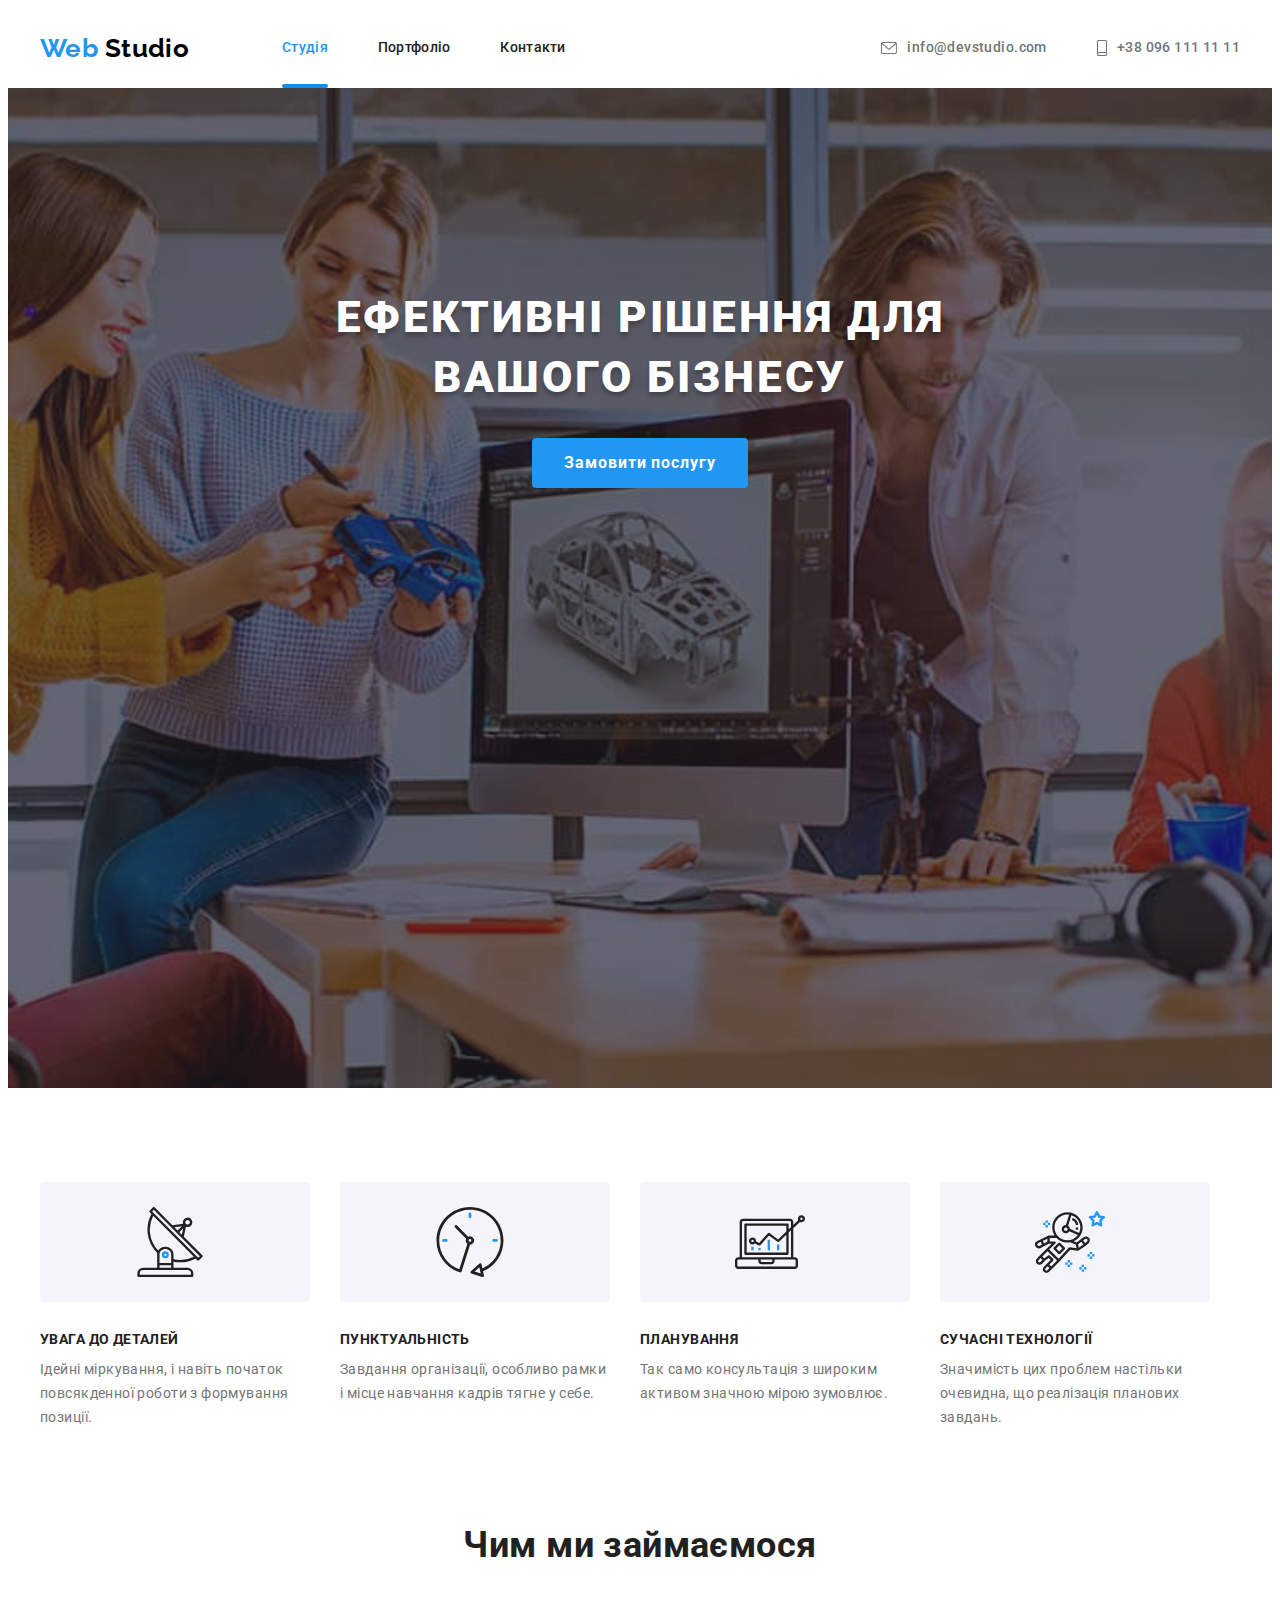
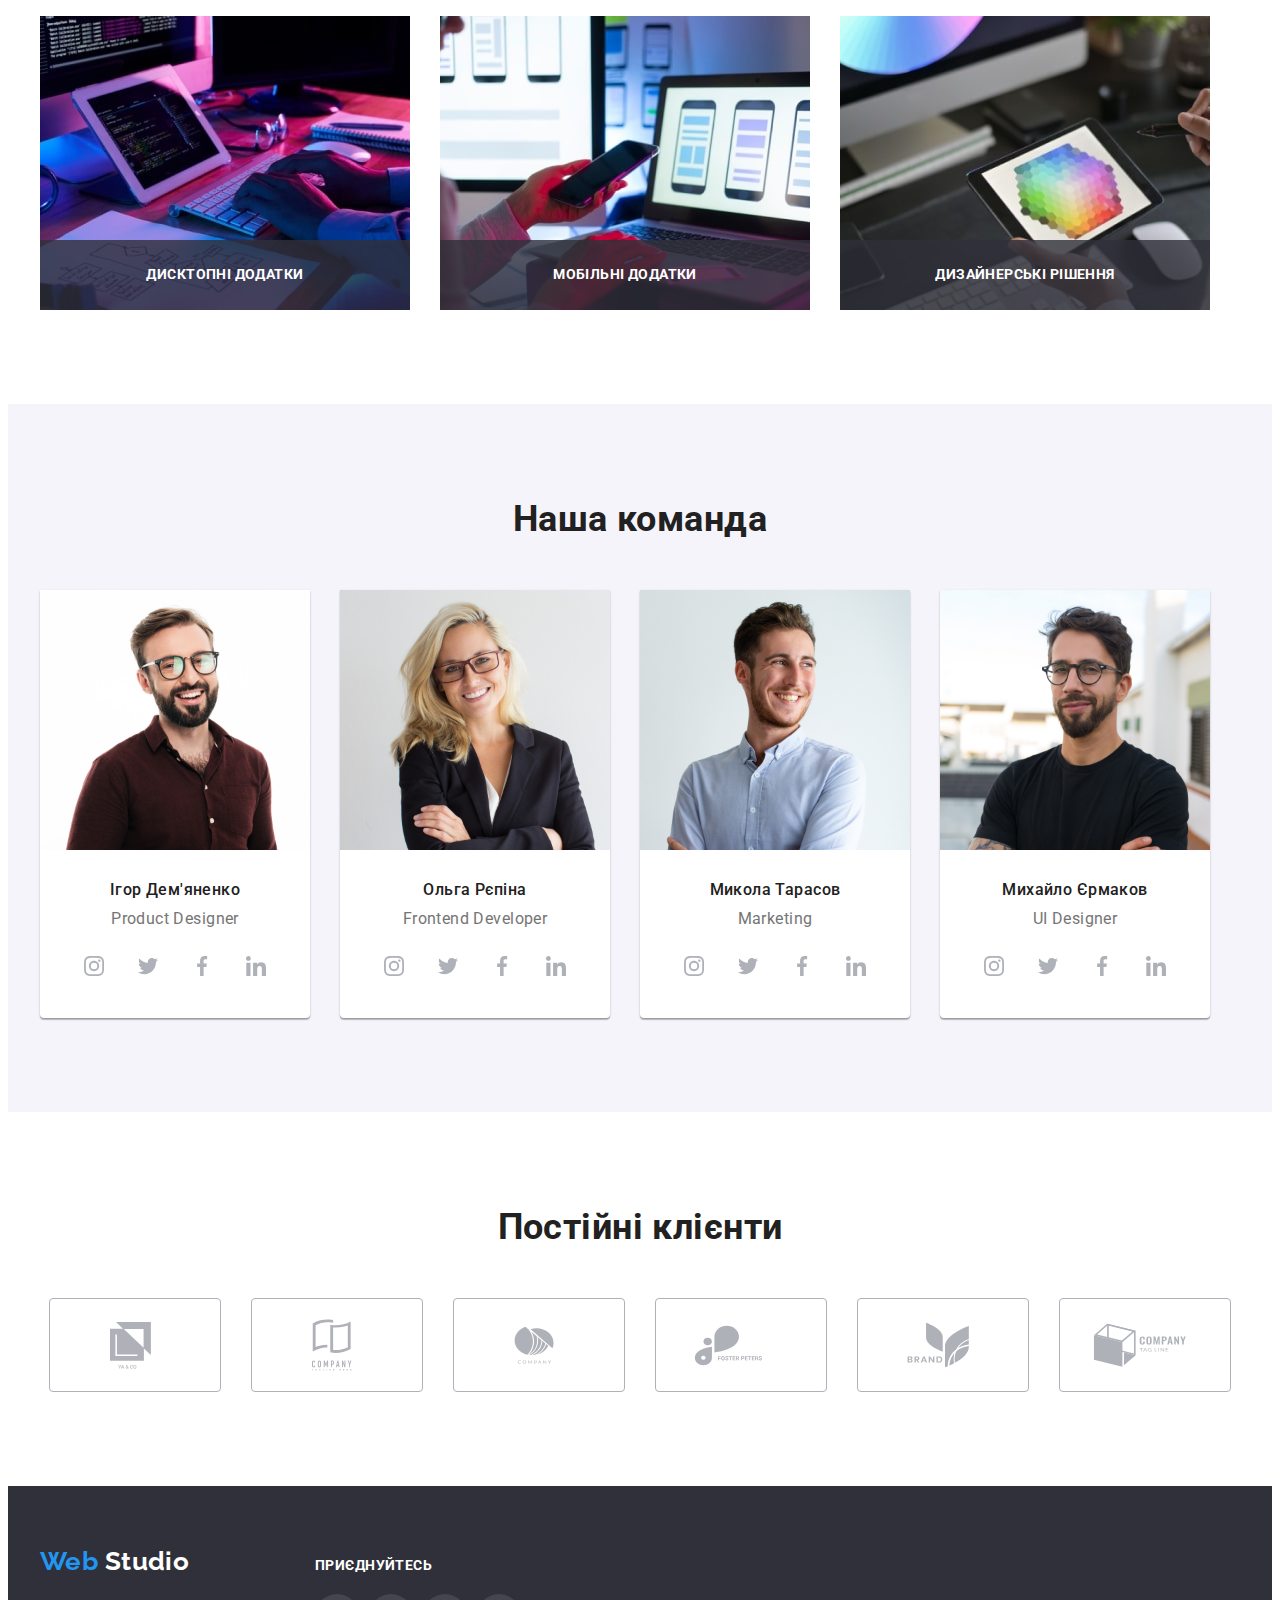
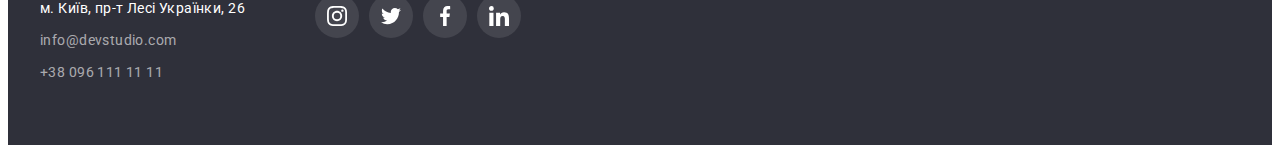
==== index.html @ b119718e "ДЗ №6 (перенос 5 работы)" ====
<!DOCTYPE html>
<html lang="en">
  <head>
    <meta charset="UTF-8" />
    <meta http-equiv="X-UA-Compatible" content="IE=edge" />
    <meta name="viewport" content="width=device-width, initial-scale=1.0" />
    <title>Document</title>
    <link rel="preconnect" href="https://fonts.googleapis.com" />
    <link rel="preconnect" href="https://fonts.gstatic.com" crossorigin />
    <link
      href="https://fonts.googleapis.com/css2?family=Raleway:wght@700&family=Roboto:wght@400;500;700;900&display=swap"
      rel="stylesheet"
    />
    <link
      rel="stylesheet"
      href="https://cdnjs.cloudflare.com/ajax/libs/modern-normalize/1.1.0/modern-normalize.min.css"
      integrity="sha512-wpPYUAdjBVSE4KJnH1VR1HeZfpl1ub8YT/NKx4PuQ5NmX2tKuGu6U/JRp5y+Y8XG2tV+wKQpNHVUX03MfMFn9Q=="
      crossorigin="anonymous"
      referrerpolicy="no-referrer"
    />
    <link rel="stylesheet" href="./css/styles.css" />
  </head>
  <body>
    <header>
      <!--Nav menu-->
      <div class="conteiner-head head-flex">
        <nav class="nav-flex">
          <a class="logo" href="./index.html">
            Web
            <span class="logo-studio">Studio</span>
          </a>

          <ul class="nav">
            <li class="item">
              <a class="nav-link studio current" href="./index.html">Студія</a>
            </li>
            <li class="item">
              <a class="nav-link portfolio" href="./portfolio.html">Портфоліо</a>
            </li>
            <li class="item">
              <a class="nav-link contacts" href="">Контакти</a>
            </li>
          </ul>
        </nav>

        <!--Contacts-->
        <ul class="contacts">
          <li class="item">
            <a class="mail svg-contacts" href="mailto:info@devstudio.com">
              <svg class="svg-icons" width="16px" height="12px">
                <use href="./images/sprite.svg#icon-envelope"></use>
              </svg>
              info@devstudio.com
            </a>
          </li>
          <li class="item">
            <a class="tel svg-contacts" href="tel:+380961111111">
              <svg class="svg-icons" width="10px" height="16px">
                <use href="./images/sprite.svg#icon-smartphone"></use>
              </svg>
              +38 096 111 11 11
            </a>
          </li>
        </ul>
      </div>
    </header>
    <!--Banner-->
    <main>
      <section class="hero">
        <div class="conteiner">
          <h1 class="heero-title">Ефективні рішення для вашого бізнесу</h1>
          <button class="button" data-modal-open type="button">Замовити послугу</button>
        </div>
      </section>

      <!--What makes us special?-->

      <section class="special section">
        <div class="conteiner">
          <h2 class="visually-hidden">Наші особливості</h2>
          <ul class="special-list">
            <li class="special-item item">
              <div class="svg-conteiner">
                <svg class="svg-icons" width="70px" height="70px">
                  <use href="./images/sprite.svg#icon-antenna"></use>
                </svg>
              </div>
              <h3 class="special-title">Увага до деталей</h3>
              <p class="special-content">
                Ідейні міркування, і навіть початок повсякденної роботи з формування позиції.
              </p>
            </li>
            <li class="special-item item">
              <div class="svg-conteiner">
                <svg class="svg-icons" width="70px" height="70px">
                  <use href="./images/sprite.svg#icon-clock"></use>
                </svg>
              </div>
              <h3 class="special-title">Пунктуальність</h3>
              <p class="special-content">
                Завдання організації, особливо рамки і місце навчання кадрів тягне у себе.
              </p>
            </li>
            <li class="special-item item">
              <div class="svg-conteiner">
                <svg class="svg-icons" width="70px" height="70px">
                  <use href="./images/sprite.svg#icon-diagram"></use>
                </svg>
              </div>
              <h3 class="special-title">Планування</h3>
              <p class="special-content">
                Так само консультація з широким активом значною мірою зумовлює.
              </p>
            </li>
            <li class="special-item item">
              <div class="svg-conteiner">
                <svg class="svg-icons" width="70px" height="70px">
                  <use href="./images/sprite.svg#icon-astronaut"></use>
                </svg>
              </div>
              <h3 class="special-title">Сучасні технології</h3>
              <p class="special-content">
                Значимість цих проблем настільки очевидна, що реалізація планових завдань.
              </p>
            </li>
          </ul>
        </div>
      </section>

      <!-- /*Блок Чем мы занимаемся */ -->

      <section class="proffesional section">
        <div class="conteiner">
          <h2 class="title busines">Чим ми займаємося</h2>
          <ul class="photo">
            <li class="img">
              <div class="proff-cont">
                <img src="./images/box_1.jpg" alt="Фото програмування" width="370" />

                <p class="proff-discr">Дисктопні додатки</p>
              </div>
            </li>

            <li class="img">
              <div class="proff-cont">
                <img src="./images/box_2.jpg" alt="Фото адаптування" width="370" />

                <p class="proff-discr">Мобільні додатки</p>
              </div>
            </li>

            <li class="img">
              <div class="proff-cont">
                <img src="./images/box_3.jpg" alt="Фото програмування" width="370" />

                <p class="proff-discr">Дизайнерські рішення</p>
              </div>
            </li>
          </ul>
        </div>
      </section>

      <!--Our team-->

      <section class="team section">
        <div class="conteiner">
          <h2 class="title">Наша команда</h2>

          <ul class="team-list">
            <li class="team-item">
              <img
                class="team-images"
                src="./images/proddesigner.jpg"
                alt="Photo_Product_Designer"
                width="270"
              />
              <div class="div-team">
                <h3 class="team-name">Ігор Дем'яненко</h3>
                <p class="team-post">Product Designer</p>
                <ul class="social-link">
                  <li class="social-link-cont">
                    <a
                      href="https://www.instagram.com/"
                      aria-label="Instagram"
                      class="href-social-link"
                    >
                      <svg class="soc-icons" width="20px" height="20px">
                        <use href="./images/sprite.svg#icon-instagram"></use>
                      </svg>
                    </a>
                  </li>
                  <li class="social-link-cont">
                    <a
                      href="https://www.twitter.com/"
                      aria-label="Twitter"
                      class="href-social-link"
                    >
                      <svg class="soc-icons" width="20px" height="20px">
                        <use href="./images/sprite.svg#icon-twitter"></use>
                      </svg>
                    </a>
                  </li>
                  <li class="social-link-cont">
                    <a
                      href="https://www.facebook.com/"
                      aria-label="Facebook"
                      class="href-social-link"
                    >
                      <svg class="soc-icons" width="20px" height="20px">
                        <use href="./images/sprite.svg#icon-facebook"></use>
                      </svg>
                    </a>
                  </li>
                  <li class="social-link-cont">
                    <a
                      href="https://www.linkedin.com/"
                      aria-label="linkedin"
                      class="href-social-link"
                    >
                      <svg class="soc-icons" width="20px" height="20px">
                        <use href="./images/sprite.svg#icon-linkedin"></use>
                      </svg>
                    </a>
                  </li>
                </ul>
              </div>
            </li>

            <li class="team-item">
              <img
                class="team-images"
                src="./images/frontenddeveloper.jpg"
                alt="Photo_Frontend Developer"
                width="270"
              />
              <div class="div-team">
                <h3 class="team-name">Ольга Рєпіна</h3>
                <p class="team-post">Frontend Developer</p>
                <ul class="social-link">
                  <li class="social-link-cont">
                    <a
                      href="https://www.instagram.com/"
                      aria-label="Instagram"
                      class="href-social-link"
                    >
                      <svg class="soc-icons" width="20px" height="20px">
                        <use href="./images/sprite.svg#icon-instagram"></use>
                      </svg>
                    </a>
                  </li>
                  <li class="social-link-cont">
                    <a
                      href="https://www.twitter.com/"
                      aria-label="Twitter"
                      class="href-social-link"
                    >
                      <svg class="soc-icons" width="20px" height="20px">
                        <use href="./images/sprite.svg#icon-twitter"></use>
                      </svg>
                    </a>
                  </li>
                  <li class="social-link-cont">
                    <a
                      href="https://www.facebook.com/"
                      aria-label="Facebook"
                      class="href-social-link"
                    >
                      <svg class="soc-icons" width="20px" height="20px">
                        <use href="./images/sprite.svg#icon-facebook"></use>
                      </svg>
                    </a>
                  </li>
                  <li class="social-link-cont">
                    <a
                      href="https://www.linkedin.com/"
                      aria-label="linkedin"
                      class="href-social-link"
                    >
                      <svg class="soc-icons" width="20px" height="20px">
                        <use href="./images/sprite.svg#icon-linkedin"></use>
                      </svg>
                    </a>
                  </li>
                </ul>
              </div>
            </li>

            <li class="team-item">
              <img
                class="team-images"
                src="./images/marketing.jpg"
                alt="Photo_Marketing"
                width="270"
              />
              <div class="div-team">
                <h3 class="team-name">Микола Тарасов</h3>
                <p class="team-post">Marketing</p>
                <ul class="social-link">
                  <li class="social-link-cont">
                    <a
                      href="https://www.instagram.com/"
                      aria-label="Instagram"
                      class="href-social-link"
                    >
                      <svg class="soc-icons" width="20px" height="20px">
                        <use href="./images/sprite.svg#icon-instagram"></use>
                      </svg>
                    </a>
                  </li>
                  <li class="social-link-cont">
                    <a
                      href="https://www.twitter.com/"
                      aria-label="Twitter"
                      class="href-social-link"
                    >
                      <svg class="soc-icons" width="20px" height="20px">
                        <use href="./images/sprite.svg#icon-twitter"></use>
                      </svg>
                    </a>
                  </li>
                  <li class="social-link-cont">
                    <a
                      href="https://www.facebook.com/"
                      aria-label="Facebook"
                      class="href-social-link"
                    >
                      <svg class="soc-icons" width="20px" height="20px">
                        <use href="./images/sprite.svg#icon-facebook"></use>
                      </svg>
                    </a>
                  </li>
                  <li class="social-link-cont">
                    <a
                      href="https://www.linkedin.com/"
                      aria-label="linkedin"
                      class="href-social-link"
                    >
                      <svg class="soc-icons" width="20px" height="20px">
                        <use href="./images/sprite.svg#icon-linkedin"></use>
                      </svg>
                    </a>
                  </li>
                </ul>
              </div>
            </li>

            <li class="team-item">
              <img
                class="team-images"
                src="./images/uidesigner.jpg"
                alt="Photo_UI_Designer"
                width="270"
              />
              <div class="div-team">
                <h3 class="team-name">Михайло Єрмаков</h3>
                <p class="team-post">UI Designer</p>
                <ul class="social-link">
                  <li class="social-link-cont">
                    <a
                      href="https://www.instagram.com/"
                      aria-label="Instagram"
                      class="href-social-link"
                    >
                      <svg class="soc-icons" width="20px" height="20px">
                        <use href="./images/sprite.svg#icon-instagram"></use>
                      </svg>
                    </a>
                  </li>
                  <li class="social-link-cont">
                    <a
                      href="https://www.twitter.com/"
                      aria-label="Twitter"
                      class="href-social-link"
                    >
                      <svg class="soc-icons" width="20px" height="20px">
                        <use href="./images/sprite.svg#icon-twitter"></use>
                      </svg>
                    </a>
                  </li>
                  <li class="social-link-cont">
                    <a
                      href="https://www.facebook.com/"
                      aria-label="Facebook"
                      class="href-social-link"
                    >
                      <svg class="soc-icons" width="20px" height="20px">
                        <use href="./images/sprite.svg#icon-facebook"></use>
                      </svg>
                    </a>
                  </li>
                  <li class="social-link-cont">
                    <a
                      href="https://www.linkedin.com/"
                      aria-label="linkedin"
                      class="href-social-link"
                    >
                      <svg class="soc-icons" width="20px" height="20px">
                        <use href="./images/sprite.svg#icon-linkedin"></use>
                      </svg>
                    </a>
                  </li>
                </ul>
              </div>
            </li>
          </ul>
        </div>
      </section>

      <!-- Regular customers -->

      <section class="regular-section section">
        <div class="conteiner">
          <h2 class="title">Постійні клієнти</h2>
          <ul class="regular-cust-flex">
            <li class="regular-cust">
              <a href="" class="regular-link">
                <svg class="svg-icons" width="41px" height="47px">
                  <use href="./images/sprite.svg#icon-Union"></use>
                </svg>
              </a>
            </li>
            <li class="regular-cust">
              <a href="" class="regular-link">
                <svg class="svg-icons" width="40px" height="52px">
                  <use href="./images/sprite.svg#icon-group_0"></use>
                </svg>
              </a>
            </li>
            <li class="regular-cust">
              <a href="" class="regular-link">
                <svg class="svg-icons" width="40px" height="52px">
                  <use href="./images/sprite.svg#icon-group_1"></use>
                </svg>
              </a>
            </li>
            <li class="regular-cust">
              <a href="" class="regular-link">
                <svg class="svg-icons" width="85px" height="41px">
                  <use href="./images/sprite.svg#icon-group_2"></use>
                </svg>
              </a>
            </li>
            <li class="regular-cust">
              <a href="" class="regular-link">
                <svg class="svg-icons" width="63px" height="46px">
                  <use href="./images/sprite.svg#icon-group_3"></use>
                </svg>
              </a>
            </li>
            <li class="regular-cust">
              <a href="" class="regular-link">
                <svg class="svg-icons" width="94px" height="44px">
                  <use href="./images/sprite.svg#icon-group_4"></use>
                </svg>
              </a>
            </li>
          </ul>
        </div>
      </section>
    </main>
    <!--Footer-->
    <footer class="footer">
      <div class="conteiner conteiner-adres">
        <div class="adress-left">
          <a class="logo" href="./index.html">
            Web
            <span class="logo-studio-collor">Studio</span>
          </a>
          <address class="adres conteiner-footer-flex">
            <ul class="address-list">
              <li class="address-item">
                <a
                  class="address-position"
                  href="https://goo.gl/maps/iZfFcjyfjf4LChwR7"
                  target="_blank"
                  rel="noopener noreferrer"
                >
                  <span class="address">м. Київ, пр-т Лесі Українки, 26</span></a
                >
              </li>
              <li class="item">
                <a class="contacts-foot" href="mailto:info@devstudio.com">info@devstudio.com</a>
              </li>
              <li class="item">
                <a class="contacts-foot" href="tel:+380961111111">+38 096 111 11 11</a>
              </li>
            </ul>
          </address>
        </div>
        <!-- Средняя часть футера с линками на соц сети -->
        <div class="center-footer">
          <p class="title-footer">Приєднуйтесь</p>
          <ul class="footer-link">
            <li class="social-link-cont-foot">
              <a href="https://www.instagram.com/" aria-label="Instagram" class="href-footer-link">
                <svg class="soc-icons" width="20px" height="20px">
                  <use href="./images/sprite.svg#icon-instagram"></use>
                </svg>
              </a>
            </li>
            <li class="social-link-cont-foot">
              <a href="https://www.twitter.com/" aria-label="Twitter" class="href-footer-link">
                <svg class="soc-icons" width="20px" height="20px">
                  <use href="./images/sprite.svg#icon-twitter"></use>
                </svg>
              </a>
            </li>
            <li class="social-link-cont-foot">
              <a href="https://www.facebook.com/" aria-label="Facebook" class="href-footer-link">
                <svg class="soc-icons" width="20px" height="20px">
                  <use href="./images/sprite.svg#icon-facebook"></use>
                </svg>
              </a>
            </li>
            <li class="social-link-cont-foot">
              <a href="https://www.linkedin.com/" aria-label="linkedin" class="href-footer-link">
                <svg class="soc-icons" width="20px" height="20px">
                  <use href="./images/sprite.svg#icon-linkedin"></use>
                </svg>
              </a>
            </li>
          </ul>
        </div>
      </div>
    </footer>
    <!-- Модальное окно -->
    <div class="backdrop is-hidden" data-modal>
      <div class="modal">
        <p>
          Lorem ipsum dolor sit amet consectetur adipisicing elit. Quam soluta, nemo voluptatibus,
          sed ab expedita corrupti consequatur commodi quo cupiditate sint ratione perspiciatis qui
          facere ipsum optio ipsa repellendus animi.
        </p>
        <button class="modal-button" data-modal-close type="button">
          <img src="./images/close1.svg" alt="Закрити" />
        </button>
      </div>
    </div>
    <script src="./js/modal.js"></script>
  </body>
</html>
<!--Readi quest-->
---- css/styles.css ----
:root {
  --brand-color-left: #2196F3;
  --brand-color-right: #000000;
  --brand-color-fut: #FFFFFF;
  --hover-color: #2196F3;
  --nav-color: #212121;
  --contacts-color: #757575;
  --hero-bg-color: #2F303A;
  --light-collor: #FFFFFF;
  --button-color: #2196F3;
  --button-hover-color: #188CE8;
  --spec-content-color: #757575;
  --team-content-color: #F5F4FA; 
  --footer-color: #2F303A;
  --cont-foot-color: #ffffff99;
  --button-filters-color: #F5F4FA;
  --portfolio-content-color: #757575;
  --soft-color: #212121;
  --border-color-top: #ECECEC;
  --icons-color: #AFB1B8;
  --hover-overley: rgba(33, 150, 243, 0.9);
  --cubic-bezier: cubic-bezier(0.4, 0, 0.2, 1);
}

/* Базовые стили */
body {
  font-family: 'Roboto';
  font-size: 14px;
  color: var(--soft-color);
  letter-spacing: 0.03em;
  background-color: var(--light-collor);
  
}

h1, h2, h3, p, ul {
  margin: 0;
  padding: 0;
}
li {
  list-style-type: none;
}

img {
  display: block;
  max-width: 100%;
  height: auto;
}

a {
  text-decoration: none;
}

.conteiner {
  margin: 0 auto;
  width: 1200px;
  padding-left: 15px;
  padding-right: 15px;
}

/* Оформление */

.section {
  padding-top: 94px;
  padding-bottom: 94px;
}
/* Оформлення логотипу */
.logo {
text-decoration: none;
font-family: 'Raleway';
  font-weight: 700;
  font-size: 26px;
  line-height: 1.19;
  color: var(--brand-color-left);
}
/* Друга частина лого */
.logo-studio {
  text-decoration: none;
font-family: 'Raleway';
  font-weight: 700;
  font-size: 26px;
  line-height: 1.19;
  color: var(--brand-color-right);
}
/* Частина лого у футері (біла)*/
.logo-studio-collor {
font-family: 'Raleway';
  font-weight: 700;
  font-size: 26px;
  line-height: 1.19;
  color: var(--brand-color-fut);
}

/* Навігація сайту */
.nav-link {
  display: block;
  padding-top: 32px;
  padding-bottom: 32px;
  text-decoration: none;
  list-style: none;
    font-weight: 500;
    line-height: 1.14;
    letter-spacing: 0.02em;
    color: var(--nav-color);
    transition-property: color;
      transition-duration: 250ms;
      transition-timing-function: var(--cubic-bezier);

}

/* Подведение линии под навигацией */
.nav .studio.current::after,
.nav .portfolio.current::after
 {
  content: "";
  position: absolute;
  bottom: 0;
  left: 0;
  width: 100%;
  height: 4px;
  border-radius: 2px;
  background-color: var(--button-hover-color);
}

/* Оформление шапки */
.head-flex {
  display: flex;
  align-items: center;
  height: 80px;

}
.nav .item {
  margin-right: 50px;
}

.nav .item:last-child {
  margin-right: 0;

}

.nav-flex {
  display: flex;
  align-items: center;
}
.nav {
  display: flex;
  margin-left: 93px;
}
.nav-link:hover, 
.nav-link:focus {
  color: var(--hover-color);
}

.nav .studio.current,
.nav .portfolio.current {
  position: relative;
  color: var(--hover-color);
}


.conteiner-bottom.portf {
  margin-bottom: 94px;
}

.conteiner-head {
  margin-left: auto;
  margin-right: auto;
  width: 1200px;
  padding-left: 15px;
  padding-right: 15px;
}





/* Контакти сайту */
.contacts a {
  display: flex;
  align-items: center;
    font-weight: 500;
    line-height: 1.14;
    text-decoration: none;
    color: var(--contacts-color);
    transition-property: color;
      transition-duration: 250ms;
      transition-timing-function: var(--cubic-bezier);


}

.contacts a:hover,
.contacts a:focus {
color: var(--hover-color);
}


.contacts {
  display:flex;
  margin-left: auto;
  align-items: center;

  
}

.contacts .item {
  margin-right: 50px;
}

.contacts .item:last-child {
  margin-right: 0;
}


.svg-icons{
    margin-right: 10px;
    fill: currentColor;
}


.svg-contacts-conteiner {
  display: block;
  
}
/* Стилі на основний заголовок  */

.hero {
  max-width: 1600px;
  height: 600px;
  margin-left: auto;
  margin-right: auto;
  text-align: center;
  padding: 200px 0;
  background-image: linear-gradient( to right, rgba(47, 48, 58, 0.4), rgba(47, 48, 58, 0.4) ), url(../images/bg_mode.jpg);
  background-color: var(--hero-bg-color);
  background-repeat: no-repeat;
  background-position: center;
  background-size: cover;
}

.heero-title {
  font-weight: 900;
    font-size: 44px;
    line-height: 1.36;
    width: 696px;
    margin: 0 auto;
    margin-bottom: 30px;
    letter-spacing: 0.06em;
    text-transform: uppercase;
    color: var(--light-collor);
    text-shadow: 0px 4px 4px rgba(0, 0, 0, 0.25);
  
}
/* Стилі на кнопку під основним банером */
.button {
    font-family: inherit;
    font-weight: 700;
    font-size: 16px;
    line-height: 1.88;
    align-items: center;
    text-align: center;
    letter-spacing: 0.06em;
    border-radius: 4px;
    padding: 10px 32px;
    min-width: 216px;
    border: none;
    background: var(--button-color);
      color: var(--light-collor);
      transition-property: color;
        transition-duration: 250ms;
        transition-timing-function: var(--cubic-bezier);
}

.button:hover,
.button:focus {
  background: var(--button-hover-color);
    box-shadow: 0px 4px 4px rgba(0, 0, 0, 0.15);
}

.button,
.button-filters {
  cursor: pointer;
}
/* Скриваємо заголовок h2 та h1 у портфоліо */
.visually-hidden {
  position: absolute;
  white-space: nowrap;
  width: 1px;
  height: 1px;
  overflow: hidden;
  border: 0;
  padding: 0;
  clip: rect(0 0 0 0);
  clip-path: inset(50%);
  margin: -1px;
}


/* Блок Наши особенности  */

.svg-conteiner {
  width: 270px;
  height: 120px;
  background-color: var(--team-content-color);
  display: flex;
  justify-content: center;
  align-items: center;
  margin-bottom: 30px;
  border-radius: 4px;
}


.special-list {
  display: flex;
  flex-wrap: wrap;
}

.special-list .item {
  width: 270px;
}

.special-list .item + .item {
  margin-left: 30px;
}



.special-title {
    font-weight: 700;
    line-height: 1.14;
    text-transform: uppercase;
    font-size: 14px;
    margin-bottom: 10px;

}

.conteiner.speccial {
  margin-bottom: 94px;
}


.special-content {
    line-height: 1.71;
    color: var(--spec-content-color);
}

.title {
    font-weight: 700;
    font-size: 36px;
    line-height: 1.17;
    text-align: center;
}

.photo {
  display: flex;
  flex-wrap: wrap;
}
.img + .img {
  margin-left: 30px;
}

/*  Блок Чем мы занимаемся  */

.conteiner .busines {
  margin-bottom: 50px;
}
.proffesional {
  padding-top: 0;
}

.img {
  position: relative;
}

.proff-discr {
  display: flex;
  justify-content: center;
 align-items: center;
  position: absolute;
  bottom: 0;
  background-color: rgba(47, 48, 58, 0.8);
  height: 70px;
  width: 100%;
  font-weight: 700;
    line-height: 1.14;
    text-transform: uppercase;
    color: var(--light-collor);

}

/* Блок Наша команда  */

.team-list {
  display: flex;
  flex-wrap: wrap;
}

.team-list .team-item + .team-item {
  margin-left: 30px;
}

.team .title {
  margin-bottom: 50px;
}
.team-item {
  width: 270px;
  background-color: var(--light-collor);
  box-shadow: 0px 1px 3px rgba(0, 0, 0, 0.12), 0px 1px 1px rgba(0, 0, 0, 0.14), 0px 2px 1px rgba(0, 0, 0, 0.2);
    border-radius: 0px 0px 4px 4px;
}


.team-name {
  margin-bottom: 10px;
}


.team {
  background: var(--team-content-color);
}

.team-name {
font-weight: 500;
  font-size: 16px;
  line-height: 1.19;
  text-align: center;
}

.team-post {
  font-size: 16px;
  line-height: 1.19;
  text-align: center;
  color: var(--spec-content-color);
}

.div-team {
  padding-top: 30px;
  padding-bottom: 30px;
  
}

/* Блок иконок соц сетей в блоке Наша команда */
.social-link {
  display: flex;
  justify-content: center;
}

.href-social-link {
  display: flex;
  width: 44px;
  height: 44px;
  border-radius: 50%;
  justify-content: center;
  align-items: center;
  color: var(--icons-color);
  transition-property: color, background-color;
    transition-duration: 250ms;
    transition-timing-function: var(--cubic-bezier);
}

.soc-icons {
  fill: currentColor;
}

.social-link-cont {
  margin-top: 16px;
}

.social-link-cont:not(:last-child){
  margin-right: 10px;
}

.href-social-link:hover,
.href-social-link:focus {
color: var(--light-collor);
 background-color: var(--hover-color);
}


/* Блок наши клиенты  */

.regular-link {
  display: flex;
  justify-content: center;
  align-items: center;
  width: 170px;
  height: 92px;
  border: 1px solid var(--icons-color);
  color: var(--icons-color);
  border-radius: 4px;
  transition-property: color, border;
  transition-duration: 250ms;
  transition-timing-function: var(--cubic-bezier);
}

.regular-cust:not(:last-child){
  margin-right: 30px;
}

.regular-cust-flex {
  display: flex;
  justify-content: center;
  align-self: center;
}

.regular-section .title {
margin-bottom: 50px;
}

.regular-link:hover,
 .regular-link:focus {
  color: var(--hover-color);
  border: 1px solid var(--hover-color);
}

.svg-icons {
  fill:currentColor
}

.conteiner-portfolio-bottom .title {
  padding-top: 94px;
padding-bottom: 50px;
}



/* Футер сайта  */

.footer.portfolio {
  margin-top: 94px;
}

.footer {
  background: var(--footer-color);
  padding: 60px 0;
}

.contacts-foot {
    text-decoration: none;
    font-weight: 400;
    line-height: 1.71;
    color: var(--cont-foot-color);
    transition-property: color;
      transition-duration: 250ms;
      transition-timing-function: var(--cubic-bezier);

}

.contacts-foot:hover,
.contacts-foot:focus {
  color: var(--hover-color);
}
.address {
text-decoration: none;
line-height: 1.71;
color: var(--light-collor);
transition-property: color;
  transition-duration: 250ms;
  transition-timing-function: var(--cubic-bezier);
}

.address-item {
  line-height: 1.71;
  letter-spacing: 0.03em;
  color: var(--light-collor);
 
}


.title-footer {
  font-weight: 700;
    line-height: 1.14;
    text-transform: uppercase;
    margin-bottom: 20px;
    color: var(--light-collor);
}

.conteiner-adres {
  display: flex;
  align-items: baseline;
}

.footer-link {
  display: flex;
}

.href-footer-link {
  font-weight: 700;
  display: flex;
  width: 44px;
  height: 44px;
  border-radius: 50%;
  justify-content: center;
  align-items: center;
  color: var(--brand-color-fut);
  background: rgba(255, 255, 255, 0.1);

  transition-property: color, background-color;
    transition-duration: 250ms;
    transition-timing-function: var(--cubic-bezier);

}

.href-footer-link:hover,
.href-footer-link:focus {
  background: var(--hover-color)
}

.center-footer {
  margin-left: 70px;
}



.social-link-cont-foot:not(:last-child) {
  margin-right: 10px;
}

.href-social-link-foot:hover,
.href-social-link-foot:focus {
  color: var(--light-collor);
  background-color: var(--hover-color);
}
/* Portfolio */
/* Оформление кнопок в фильтре портфолио */
.button-filters {
  display: block;
  font-weight: 500;
    font-size: 16px;
    line-height: 1.63;
    letter-spacing: 0.03em;
    background-color: var(--button-filters-color);
    color: var(--nav-color);
    border-radius: 4px; 
    border: none;
    padding: 6px 22px;
    transition-property: color, backgroun-color, box-shadow;
      transition-duration: 250ms;
      transition-timing-function: var(--cubic-bezier);
    
}

.button-filters:hover,
.button-filters:focus {
  background-color: var(--button-hover-color);
  color: var(--light-collor);
  box-shadow: 0px 3px 1px rgba(0, 0, 0, 0.1), 0px 1px 2px rgba(0, 0, 0, 0.08), 0px 2px 2px rgba(0, 0, 0, 0.12);
}



/* Карточки портфолио */

.portfolio-list {
  display: flex;
  flex-wrap: wrap;

}
.portfolio-border {
  border-top: 1px solid var(--border-color-top);

}

.portfolio-discr {
  display: flex;
  justify-content: center;
  align-items: center;
  position: absolute;
 top: 50%;
 left: 50%;
 transform: translate(-50%, -50% );
 width: 322px;
  font-size: 18px;
  line-height: 1.56;
  letter-spacing: 0.03em;
  color: var(--light-collor);

}
/* Делаем ефект оверлей на карточки */
.box {
  position: relative;
  overflow: hidden;
}

.portfolio-item:hover .overley,
.portfolio-item:focus .overley {
  transform: translateY(0);
  border: 1px solid #EEEEEE;
  box-shadow: 0px 1px 1px rgba(0, 0, 0, 0.12), 0px 4px 4px rgba(0, 0, 0, 0.06), 1px 4px 6px rgba(0, 0, 0, 0.16);

}

.portfolio-link:hover .overley,
.portfolio-link:focus .overley {
  transform: translateY(0);
  border: 1px solid #EEEEEE;
  box-shadow: 0px 1px 1px rgba(0, 0, 0, 0.12), 0px 4px 4px rgba(0, 0, 0, 0.06), 1px 4px 6px rgba(0, 0, 0, 0.16);

}

.portfolio-item:hover,
.portfolio-item:focus {

  border: 1px solid #EEEEEE;
  box-shadow: 0px 1px 1px rgba(0, 0, 0, 0.12), 0px 4px 4px rgba(0, 0, 0, 0.06), 1px 4px 6px rgba(0, 0, 0, 0.16);
}

.overley {
  position: absolute;
  top: 0;
  left: 0;
  width: 100%;
  height: 100%;
  background-color: rgba(33, 150, 243, 0.9);

  transform: translateY(100%);
  transition-property: transform;
  transition-duration: 250ms;
  transition-timing-function: var(--cubic-bezier);

}

/* Разметка и отступы между карточками */

.portfolio-item {
  display: block;
  width: 370px;
  margin-right: 30px;
  margin-bottom: 30px;
  
}

.portfolio-item:nth-child(3n){
  margin-right: 0px;
}

.portfolio-item:nth-last-child(-n + 3){
  margin-bottom: 0px;
}


.portfolio-title {
  font-weight: 700;
    font-size: 18px;
    line-height: 2.0;
    letter-spacing: 0.06em;
    margin-bottom: 4px;
}

.portfolio-content {
    font-size: 16px;
    line-height: 1.87;
    color: var(--portfolio-content-color);

}

.portfolio-link {
  display: block;
  color: var(--soft-color);
}

.products {
  padding: 20px 24px 20px 24px;
  border: 1px solid var(--border-color-top);
  border-top: none;
  
}


.adres {
  font-style: normal;
  margin-top: 20px;
}
.address-position {
  text-decoration: none;
 
}

.address:hover,
.address:focus{
  color: var(--button-hover-color);
}


.button-portfolio {
  display: flex;
justify-content: center;
margin-bottom: 50px;

}

.button-portfolio .but + .but {
margin-left: 8px;

}

.address-list .item {
margin-top: 8px;
}

/* Modal window*/

.backdrop {
  position: fixed;
  top: 0;
  left: 0;
  width: 100%;
  height: 100%;
  background-color: rgba(0, 0, 0, 0.2);
  visibility: visible;
  opacity: 1;
  transition: opacity 250ms cubic-bezier(0.4, 0, 0.2, 1), visibility 250ms cubic-bezier(0.4, 0, 0.2, 1);
  
}

.backdrop.is-hidden {
  opacity: 0;
  pointer-events: none;
}

.modal {
  position: absolute;
    top: 50%;
    left: 50%;
    transform: translate(-50%, -50%);
    min-width: 530px;
    min-height: 580px;
    padding: 30px;
    background: var(--light-collor);
      box-shadow: 0px 1px 3px rgba(0, 0, 0, 0.12), 0px 1px 1px rgba(0, 0, 0, 0.14), 0px 2px 1px rgba(0, 0, 0, 0.2);
      border-radius: 4px; 
    

}

.modal-button {
  position: absolute;
  width: 30px;
  height: 30px;
  top: 8px;
  right: 8px;
  border-radius: 50%;
  border: 1px solid rgba(0, 0, 0, 0.1);
  background-color: var(--light-collor);
       
}
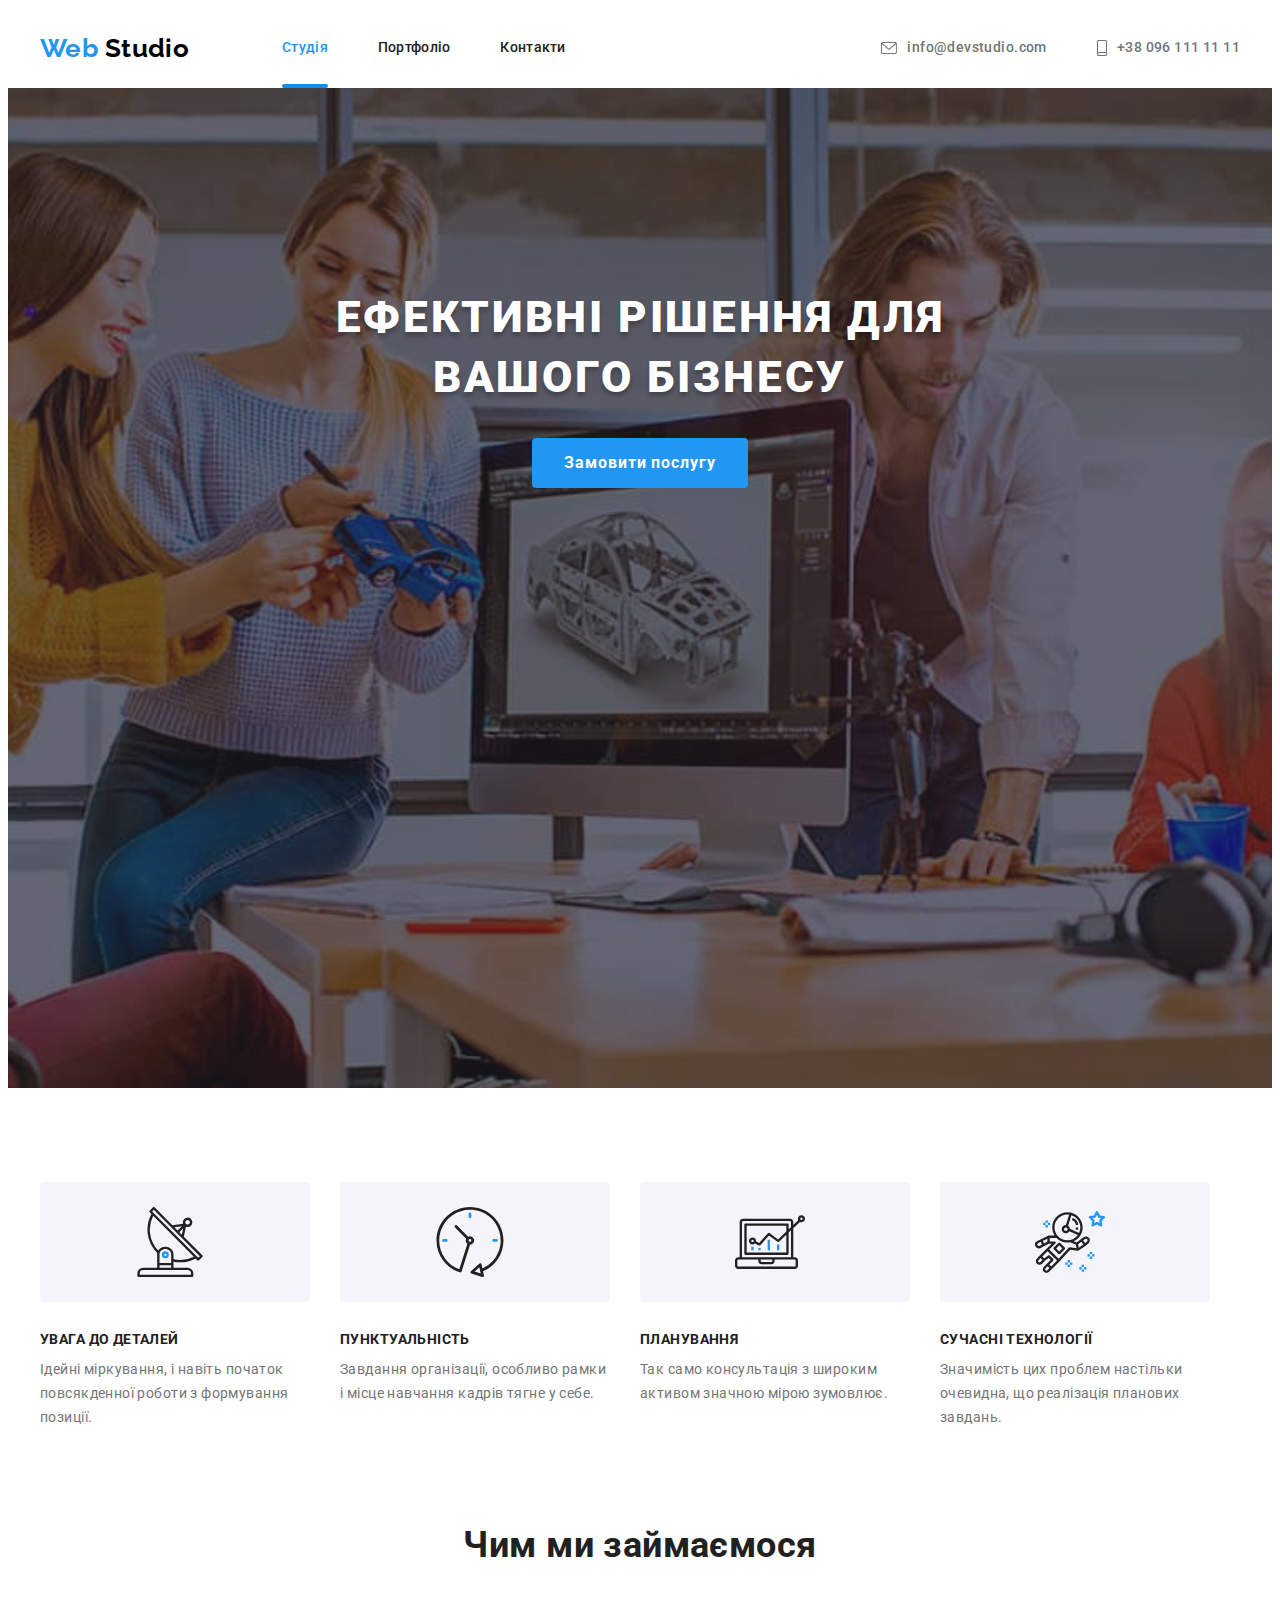
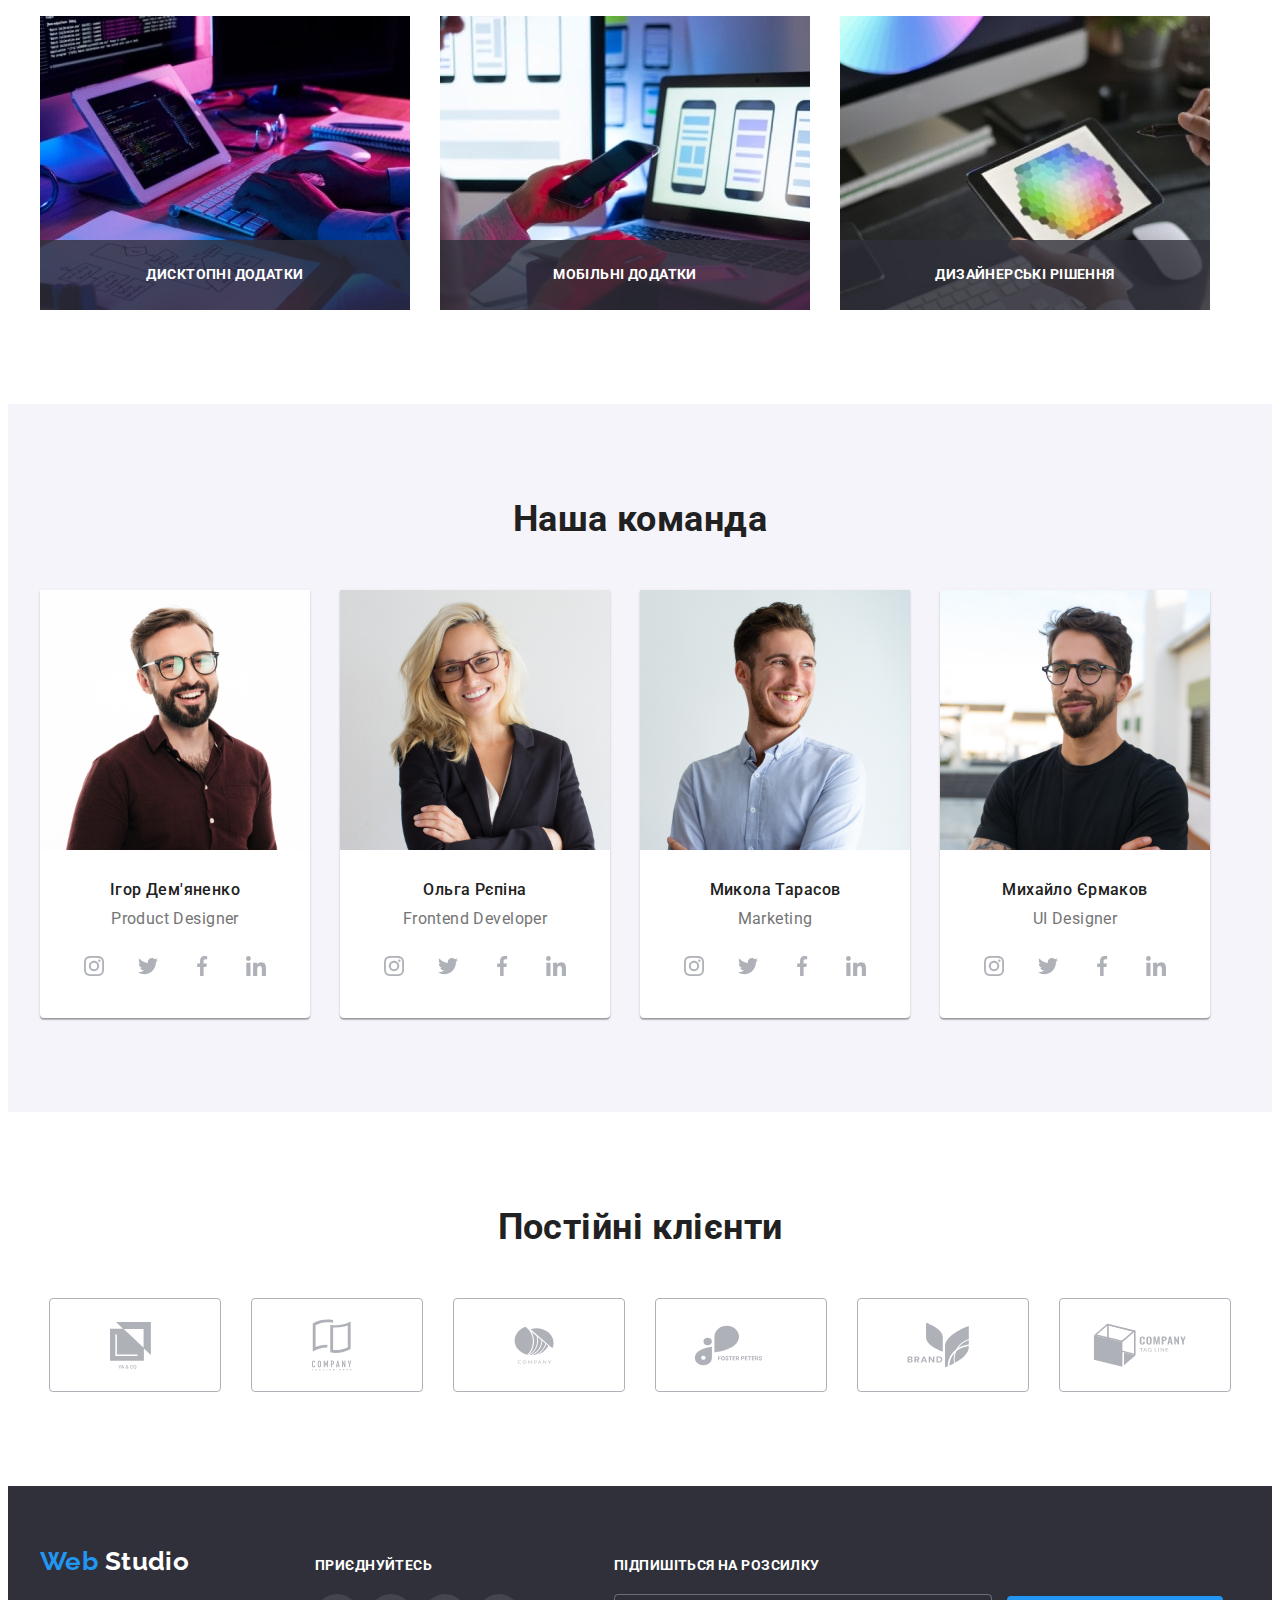
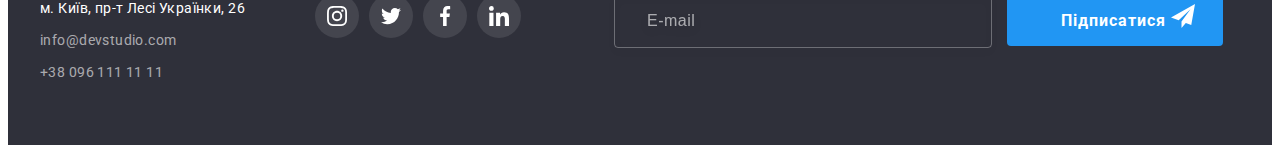
==== commit 0d2e655f: "ДЗ №6" ====
--- a/index.html
+++ b/index.html
@@ -35,7 +35,9 @@
               <a class="nav-link studio current" href="./index.html">Студія</a>
             </li>
             <li class="item">
-              <a class="nav-link portfolio" href="./portfolio.html">Портфоліо</a>
+              <a class="nav-link portfolio" href="./portfolio.html"
+                >Портфоліо</a
+              >
             </li>
             <li class="item">
               <a class="nav-link contacts" href="">Контакти</a>
@@ -69,7 +71,9 @@
       <section class="hero">
         <div class="conteiner">
           <h1 class="heero-title">Ефективні рішення для вашого бізнесу</h1>
-          <button class="button" data-modal-open type="button">Замовити послугу</button>
+          <button class="button" data-modal-open type="button">
+            Замовити послугу
+          </button>
         </div>
       </section>
 
@@ -87,7 +91,8 @@
               </div>
               <h3 class="special-title">Увага до деталей</h3>
               <p class="special-content">
-                Ідейні міркування, і навіть початок повсякденної роботи з формування позиції.
+                Ідейні міркування, і навіть початок повсякденної роботи з
+                формування позиції.
               </p>
             </li>
             <li class="special-item item">
@@ -98,7 +103,8 @@
               </div>
               <h3 class="special-title">Пунктуальність</h3>
               <p class="special-content">
-                Завдання організації, особливо рамки і місце навчання кадрів тягне у себе.
+                Завдання організації, особливо рамки і місце навчання кадрів
+                тягне у себе.
               </p>
             </li>
             <li class="special-item item">
@@ -120,7 +126,8 @@
               </div>
               <h3 class="special-title">Сучасні технології</h3>
               <p class="special-content">
-                Значимість цих проблем настільки очевидна, що реалізація планових завдань.
+                Значимість цих проблем настільки очевидна, що реалізація
+                планових завдань.
               </p>
             </li>
           </ul>
@@ -135,7 +142,11 @@
           <ul class="photo">
             <li class="img">
               <div class="proff-cont">
-                <img src="./images/box_1.jpg" alt="Фото програмування" width="370" />
+                <img
+                  src="./images/box_1.jpg"
+                  alt="Фото програмування"
+                  width="370"
+                />
 
                 <p class="proff-discr">Дисктопні додатки</p>
               </div>
@@ -143,7 +154,11 @@
 
             <li class="img">
               <div class="proff-cont">
-                <img src="./images/box_2.jpg" alt="Фото адаптування" width="370" />
+                <img
+                  src="./images/box_2.jpg"
+                  alt="Фото адаптування"
+                  width="370"
+                />
 
                 <p class="proff-discr">Мобільні додатки</p>
               </div>
@@ -151,7 +166,11 @@
 
             <li class="img">
               <div class="proff-cont">
-                <img src="./images/box_3.jpg" alt="Фото програмування" width="370" />
+                <img
+                  src="./images/box_3.jpg"
+                  alt="Фото програмування"
+                  width="370"
+                />
 
                 <p class="proff-discr">Дизайнерські рішення</p>
               </div>
@@ -475,14 +494,20 @@
                   target="_blank"
                   rel="noopener noreferrer"
                 >
-                  <span class="address">м. Київ, пр-т Лесі Українки, 26</span></a
+                  <span class="address"
+                    >м. Київ, пр-т Лесі Українки, 26</span
+                  ></a
                 >
               </li>
               <li class="item">
-                <a class="contacts-foot" href="mailto:info@devstudio.com">info@devstudio.com</a>
+                <a class="contacts-foot" href="mailto:info@devstudio.com"
+                  >info@devstudio.com</a
+                >
               </li>
               <li class="item">
-                <a class="contacts-foot" href="tel:+380961111111">+38 096 111 11 11</a>
+                <a class="contacts-foot" href="tel:+380961111111"
+                  >+38 096 111 11 11</a
+                >
               </li>
             </ul>
           </address>
@@ -492,48 +517,125 @@
           <p class="title-footer">Приєднуйтесь</p>
           <ul class="footer-link">
             <li class="social-link-cont-foot">
-              <a href="https://www.instagram.com/" aria-label="Instagram" class="href-footer-link">
+              <a
+                href="https://www.instagram.com/"
+                aria-label="Instagram"
+                class="href-footer-link"
+              >
                 <svg class="soc-icons" width="20px" height="20px">
                   <use href="./images/sprite.svg#icon-instagram"></use>
                 </svg>
               </a>
             </li>
             <li class="social-link-cont-foot">
-              <a href="https://www.twitter.com/" aria-label="Twitter" class="href-footer-link">
+              <a
+                href="https://www.twitter.com/"
+                aria-label="Twitter"
+                class="href-footer-link"
+              >
                 <svg class="soc-icons" width="20px" height="20px">
                   <use href="./images/sprite.svg#icon-twitter"></use>
                 </svg>
               </a>
             </li>
             <li class="social-link-cont-foot">
-              <a href="https://www.facebook.com/" aria-label="Facebook" class="href-footer-link">
+              <a
+                href="https://www.facebook.com/"
+                aria-label="Facebook"
+                class="href-footer-link"
+              >
                 <svg class="soc-icons" width="20px" height="20px">
                   <use href="./images/sprite.svg#icon-facebook"></use>
                 </svg>
               </a>
             </li>
             <li class="social-link-cont-foot">
-              <a href="https://www.linkedin.com/" aria-label="linkedin" class="href-footer-link">
+              <a
+                href="https://www.linkedin.com/"
+                aria-label="linkedin"
+                class="href-footer-link"
+              >
                 <svg class="soc-icons" width="20px" height="20px">
                   <use href="./images/sprite.svg#icon-linkedin"></use>
                 </svg>
               </a>
             </li>
           </ul>
+        </div>
+
+        <!-- Правая часть футера -->
+        <div class="right-footer">
+           <form class="right-footer-form"></form>
+          <p class="title-footer">Підпишіться на розсилку</p>
+          <div class="form-footer-conteiner">
+            <input class="newsletter-input" type="email" name="newslette" placeholder="E-mail">
+            <button class="btn-newsletter button"
+             type="submit"> <a href=""></a>
+             Підписатися</button>
+             <svg class="svg-icons-newsletter" width="24px" height="24px" >
+              <use href="./images/sprite.svg#icon-send"></use>
+             </svg>
+            </div>
+          </form>
         </div>
       </div>
     </footer>
     <!-- Модальное окно -->
     <div class="backdrop is-hidden" data-modal>
       <div class="modal">
-        <p>
-          Lorem ipsum dolor sit amet consectetur adipisicing elit. Quam soluta, nemo voluptatibus,
-          sed ab expedita corrupti consequatur commodi quo cupiditate sint ratione perspiciatis qui
-          facere ipsum optio ipsa repellendus animi.
-        </p>
         <button class="modal-button" data-modal-close type="button">
-          <img src="./images/close1.svg" alt="Закрити" />
+         <svg class="svg-modal-close" width="18" height="18"  >
+          <use href="./images/sprite.svg#close1"></use>
+         </svg>
         </button>
+        <form class="register-form" name="register-form">
+          <strong class="register-form-title"
+            >Залиште свої дані, ми вам передзвонимо</strong
+          >
+          <div class="register-form-group" role="group">
+            <label class="register-form-label">
+              <span class="register-form-name">Ім'я</span>
+              <input class="register-form-input" type="text" name="user-name" placeholder=" " />
+              <svg class="register-form-icons" width="18" height="18">
+                <use href="./images/sprite.svg#person-forms"></use>
+              </svg>
+            </label>
+
+            <label class="register-form-label">
+              <span class="register-form-name">Телефон</span>
+              <input class="register-form-input" type="tel" name="user-phone" placeholder=" " />
+              <svg class="register-form-icons" width="18" height="18">
+                <use href="./images/sprite.svg#phone-forms"></use>
+              </svg>
+            </label>
+
+            <label class="register-form-label">
+              <span class="register-form-name">Пошта</span>
+              <input class="register-form-input" type="email" name="user-mail" placeholder=" " />
+              <svg class="register-form-icons" width="18" height="18">
+                <use href="./images/sprite.svg#email-forms"></use>
+              </svg>
+            </label>
+
+            <label class="register-form-label">
+              <span class="register-form-name message">Коментар</span>
+              <textarea class="register-form-message" name="register-messege" rows="5" placeholder="Введіть текст"></textarea>
+            </label>
+          </div>
+<div>
+          <label class="register-form-agreement">
+            <input class="register-form-checkbox visually-hidden" type="checkbox" />
+            <svg class="register-form-icons-checked" width="16" height="15">
+              <use class="icon-checked" href="./images/sprite.svg#iconcheck"></use>
+              <use class="icon-unchecked" href="./images/sprite.svg#squere"></use>
+            </svg>
+            <span class="register-form-destribut"
+              >Погоджуюся з розсилкою та приймаю
+              <a href="" class="terms-contract">Умови договору</a></span
+            >
+          </label>
+          <button class="register-form-btn button" type="submit">Відправити</button>
+        </form>
       </div>
     </div>
     <script src="./js/modal.js"></script>
--- a/css/styles.css
+++ b/css/styles.css
@@ -633,7 +633,7 @@
     border-radius: 4px; 
     border: none;
     padding: 6px 22px;
-    transition-property: color, backgroun-color, box-shadow;
+    transition-property: color, background-color, box-shadow;
       transition-duration: 250ms;
       transition-timing-function: var(--cubic-bezier);
     
@@ -684,7 +684,6 @@
 .portfolio-item:hover .overley,
 .portfolio-item:focus .overley {
   transform: translateY(0);
-  border: 1px solid #EEEEEE;
   box-shadow: 0px 1px 1px rgba(0, 0, 0, 0.12), 0px 4px 4px rgba(0, 0, 0, 0.06), 1px 4px 6px rgba(0, 0, 0, 0.16);
 
 }
@@ -692,7 +691,6 @@
 .portfolio-link:hover .overley,
 .portfolio-link:focus .overley {
   transform: translateY(0);
-  border: 1px solid #EEEEEE;
   box-shadow: 0px 1px 1px rgba(0, 0, 0, 0.12), 0px 4px 4px rgba(0, 0, 0, 0.06), 1px 4px 6px rgba(0, 0, 0, 0.16);
 
 }
@@ -700,7 +698,7 @@
 .portfolio-item:hover,
 .portfolio-item:focus {
 
-  border: 1px solid #EEEEEE;
+
   box-shadow: 0px 1px 1px rgba(0, 0, 0, 0.12), 0px 4px 4px rgba(0, 0, 0, 0.06), 1px 4px 6px rgba(0, 0, 0, 0.16);
 }
 
@@ -800,6 +798,7 @@
 /* Modal window*/
 
 .backdrop {
+  display: block;
   position: fixed;
   top: 0;
   left: 0;
@@ -815,16 +814,17 @@
 .backdrop.is-hidden {
   opacity: 0;
   pointer-events: none;
+  visibility: hidden;
 }
 
 .modal {
+padding: 40px;
   position: absolute;
     top: 50%;
     left: 50%;
     transform: translate(-50%, -50%);
-    min-width: 530px;
+    width: 528px;
     min-height: 580px;
-    padding: 30px;
     background: var(--light-collor);
       box-shadow: 0px 1px 3px rgba(0, 0, 0, 0.12), 0px 1px 1px rgba(0, 0, 0, 0.14), 0px 2px 1px rgba(0, 0, 0, 0.2);
       border-radius: 4px; 
@@ -833,18 +833,247 @@
 }
 
 .modal-button {
+  display: flex;
   position: absolute;
   width: 30px;
   height: 30px;
   top: 8px;
   right: 8px;
   border-radius: 50%;
+  background-color: transparent;
   border: 1px solid rgba(0, 0, 0, 0.1);
   background-color: var(--light-collor);
-       
-}
-
-
-
-
-
+      cursor: pointer; 
+    object-fit: contain;
+    align-items: center;
+    justify-content: center;
+}
+
+
+.modal-button:hover {
+  fill: #2196F3;
+  
+}
+
+
+/* Forms style */
+
+.register-form-title {
+  display: block;
+  text-align: center;
+  font-weight: 700;
+    font-size: 20px;
+    line-height: 1.15;
+    letter-spacing: 0.03em;
+    color: var(--soft-color);
+    margin-bottom: 12px;
+}
+
+.register-form-group {
+ margin-bottom: 20px;
+}
+
+.register-form-label {
+    position: relative;
+  display: block;
+  margin-bottom: 10px ;
+}
+
+.register-form-name {
+  display: block;
+font-size: 12px;
+  line-height: 1.17;
+  letter-spacing: 0.01em;
+  margin-bottom: 4px;
+  color: var(--contacts-color);
+}
+
+.register-form-input {
+
+  width: 100%;
+  height: 40px;
+  padding-left: 42px;
+  padding-right: 42px;
+  border: 1px solid rgba(33, 33, 33, 0.2);
+    border-radius: 4px;
+    outline: transparent;
+    transition-property: border-color;
+    transition-duration: 250ms;
+    transition-timing-function: var(--cubic-bezier);
+}
+
+.register-form-input:focus,
+.register-form-input:not(:placeholder-shown) {
+  border-color: var(--button-color);
+}
+
+.register-form-input:focus + .register-form-icons,
+.register-form-input:not(:placeholder-shown) + .register-form-icons {
+  fill: var(--button-color);
+  border-color: var(--button-color);
+}
+
+.register-form-agreement {
+  display: flex;
+  align-items: center;
+  justify-content: center;
+  margin-bottom: 30px;
+  gap: 8px;
+}
+
+.register-form-btn {
+  display: block;
+  width: 200px;
+  height: 50px;
+  font-weight: 700;
+  font-size: 16px;
+  line-height: 1.88;
+  text-align: center;
+  letter-spacing: 0.06em;
+  color:  var(--light-collor);
+    background-color: var(--button-color);
+  box-shadow: 0px 4px 4px rgba(0, 0, 0, 0.15);
+    border-radius: 4px;
+    margin: 0 auto;
+    border: none;
+      
+}
+
+
+
+.register-form-message {
+  display: block;
+  font-size: 12px;
+  resize: none;
+  width: 448px;
+  min-height: 120px;
+  padding: 12px 16px;
+  border: 1px solid rgba(33, 33, 33, 0.2);
+  border-radius: 4px;
+  outline: transparent;
+  transition-property: border-color;
+    transition-duration: 250ms;
+    transition-timing-function: var(--cubic-bezier);
+} 
+
+.register-form-message:focus ,
+.register-form-message:not(:placeholder-shown) {
+  border-color: var(--button-color);
+}
+
+.register-form-icons {
+  position: absolute;
+  bottom: 12px;
+  left: 12px;
+transition-property: fill;
+  transition-duration: 250ms;
+  transition-timing-function: var(--cubic-bezier);
+
+}
+
+.register-form-destribut {
+    line-height: 1.71;
+    letter-spacing: 0.03em;
+    color: var(--contacts-color);
+    user-select: none;
+}
+
+.terms-contract {
+line-height: 1.71;
+  letter-spacing: 0.03em;
+  text-decoration-line: underline;
+    color: var(--hover-color);
+    
+}
+
+
+
+.register-form-message::placeholder {
+  font-size: 12px;
+    line-height: 1.17;
+    letter-spacing: 0.01em;
+    color: rgba(117, 117, 117, 0.5);
+}
+
+.icon-checked {
+  opacity: 0;
+}
+.register-form-checkbox:checked+.register-form-icons-checked .icon-checked {
+  opacity: 1;
+
+}
+
+.icon-unchecked {
+  opacity: 1;
+  fill: var(--nav-color);
+}
+
+.register-form-checkbox:checked+.register-form-icons-checked .icon-unchecked {
+  opacity: 0;
+}
+
+
+/* Оформление правой нижней части футера */
+
+.right-footer-form {
+
+  display: flex;
+
+}
+
+.right-footer {
+  margin-left: 93px;
+}
+
+.form-footer-conteiner {
+  position: relative;
+}
+
+.newsletter-input {
+  width: 358px;
+  height: 50px;
+background-color: transparent;
+border: 1px solid rgba(255, 255, 255, 0.3);
+filter: drop-shadow(0px 4px 4px rgba(0, 0, 0, 0.15));
+border-radius: 4px;
+
+
+}
+
+
+.svg-icons-newsletter {
+  position: absolute;
+top: 10px;
+right: 28px;
+}
+
+.btn-newsletter {
+  position: relative;
+ margin-left: 12px;
+ padding-left: 28px;
+
+
+}
+
+.newsletter-input::placeholder {
+  padding-left: 16px;
+  font-size: 16px;
+    line-height: 1.25;
+    letter-spacing: 0.03em;
+    color: rgba(255, 255, 255, 0.6);
+}
+
+.newsletter-input {
+padding-left: 16px;
+    font-size: 16px;
+    line-height: 1.25;
+    letter-spacing: 0.03em;
+    color: rgba(255, 255, 255, 0.6);
+}
+
+.btn-newsletter:hover,
+.btn-newsletter:focus {
+transition-property: color, background-color, border-s ;
+transition-duration: 250ms;
+transition-timing-function: var(--cubic-bezier);
+}